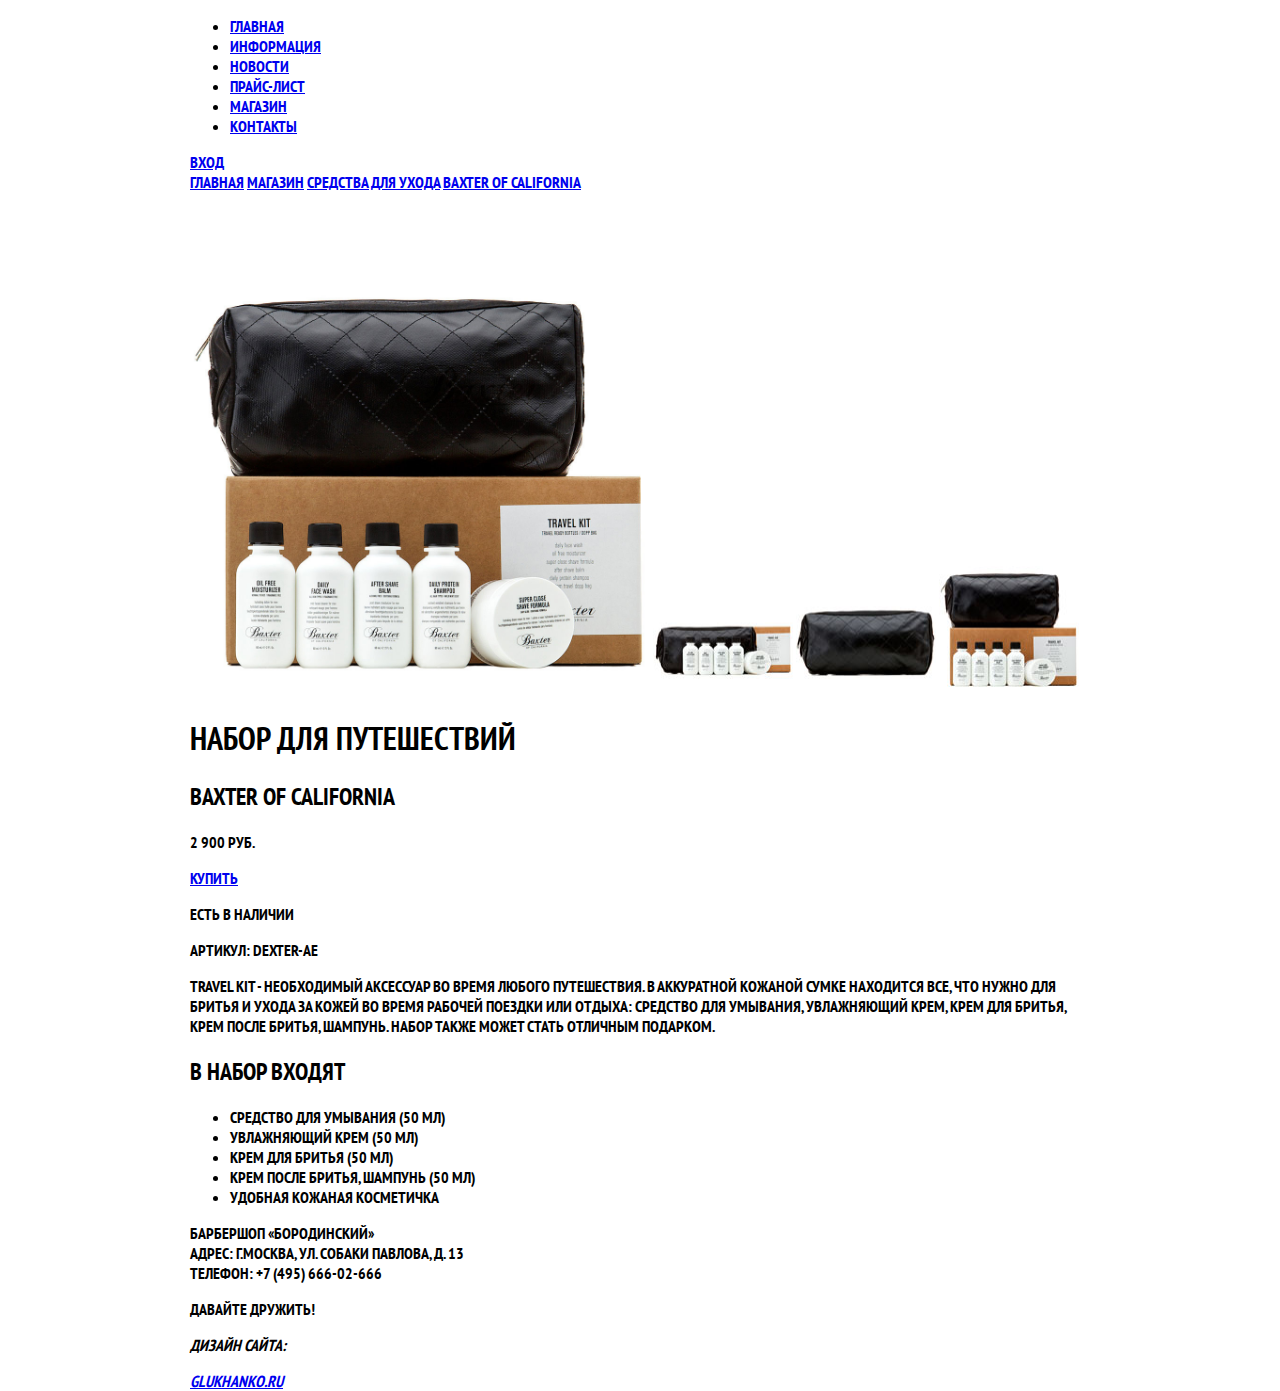
==== item.html @ 7f6d84a0 "Added markup other pages" ====
<!DOCTYPE html>
<html>
<head>
  <meta charset="UTF-8">
  <title>Барбершоп «Бородинский»</title>
  <meta name="description" content="Лучший Барбершоп в Санкт-Петербурге">
  <meta name="author" content="sklart.ru">
  <meta name="description" content="Предоставляем услуги стрижки, подбираем аксессуары для ухода за волосами и бородой">
  <meta name="keywords" content="парикмахерская, стрижка, уход, аксессуары, волосы, парихмахерская, борода">
  <!-- Links -->
  <link rel="StyleSheet" href="css/style.css" type="text/css">
  <link rel="icon" href="img/favicon.ico" type="image/ico">
  <link href="http://fonts.googleapis.com/css?family=PT+Sans+Narrow:400,700&amp;subset=latin,cyrillic" rel="stylesheet" type="text/css">
</head>
<body>
  <header class="main-header">
    <div class="container clearfix">
      <nav class="main-navigation">
        <ul>
          <li class="active"><a href="#">Главная</a></li>
          <li><a href="#">Информация</a></li>
          <li><a href="#">Новости</a></li>
          <li><a href="price.html">Прайс-лист</a></li>
          <li><a href="shop.html">Магазин</a></li>
          <li><a href="#">Контакты</a></li>
        </ul>
      </nav>

      <div class="user-block">
        <a href="#" class="login">Вход</a>
      </div>
    </div>
  </header>

  <main class="item-main">
    <div class="container">
      <div class="breadcrumbs">
        <a href="#">Главная</a>
        <a href="#">Магазин</a>
        <a href="#">Средства для ухода</a>
        <a href="#">Baxter of California</a>
      </div>

      <section class="item-photos">
        <img src="img/content-photos-block-0.jpg" width="460" height="500" alt="Фотография набора для путешествий">
        <img src="img/content-photos-block-1.jpg" width="140" height="150" alt="Фотография набора для путешествий">
        <img src="img/content-photos-block-2.jpg" width="140" height="150" alt="Фотография набора для путешествий">
        <img src="img/content-photos-block-3.jpg" width="140" height="150" alt="Фотография набора для путешествий">
      </section>

      <section class="item-description">
        <h1 class="item-header">Набор для путешествий</h1>
        <h2>Baxter of California</h2>
        <div class="item-price">
          <p>2 900 руб.</p>
          <a class="btn" href="#">Купить</a>
        </div>
        <p>Есть в наличии</p>
        <p>Артикул: DEXTER-AE</p>
        <p>TRAVEL KIT - необходимый аксессуар во время любого путешествия. В аккуратной кожаной сумке находится все, что нужно для бритья и ухода за кожей во время рабочей поездки или отдыха: средство для умывания, увлажняющий крем, крем для бритья, крем после бритья, шампунь. Набор также может стать отличным подарком.</p>
        <h2>В набор входят</h2>
        <ul>
          <li>Средство для умывания (50 мл)</li>
          <li>Увлажняющий крем (50 мл)</li>
          <li>Крем для бритья (50 мл)</li>
          <li>Крем после бритья, шампунь (50 мл)</li>
          <li>Удобная кожаная косметичка</li>
        </ul>
      </section>
    </div>
  </main>

  <footer class="main-footer">
    <div class="container clearfix">
      <section class="footer-contacts">
        Барбершоп «Бородинский»<br>
        Адрес: г.Москва, ул. Собаки Павлова, д. 13<br>
        Телефон: +7 (495) 666-02-666
      </section>

      <section class="footer-social">
        <p>Давайте дружить!</p>
        <a href="#" class="social-btn social-btn-vk"></a>
        <a href="#" class="social-btn social-btn-fb"></a>
        <a href="#" class="social-btn social-btn-inst"></a>
      </section>
      
      <address class="footer-copyright">
        <p>Дизайн сайта:</p>
        <a href="//glukhanko.ru" class="btn">glukhanko.ru</a>
      </address>
    </div>
  </footer>
</body>
</html>
---- css/style.css ----
body {
  margin: 0;
  padding: 0;
  text-transform: uppercase;
  font-family: "PT Sans Narrow", sans-serif, Arial;
  font-weight: bold;
  /*background-image: url('../img/index-background.jpg');
  background-position: center;
  background-repeat: no-repeat;
  background-size: cover;*/
}

.container {
  width: 900px;
  margin: auto;
}
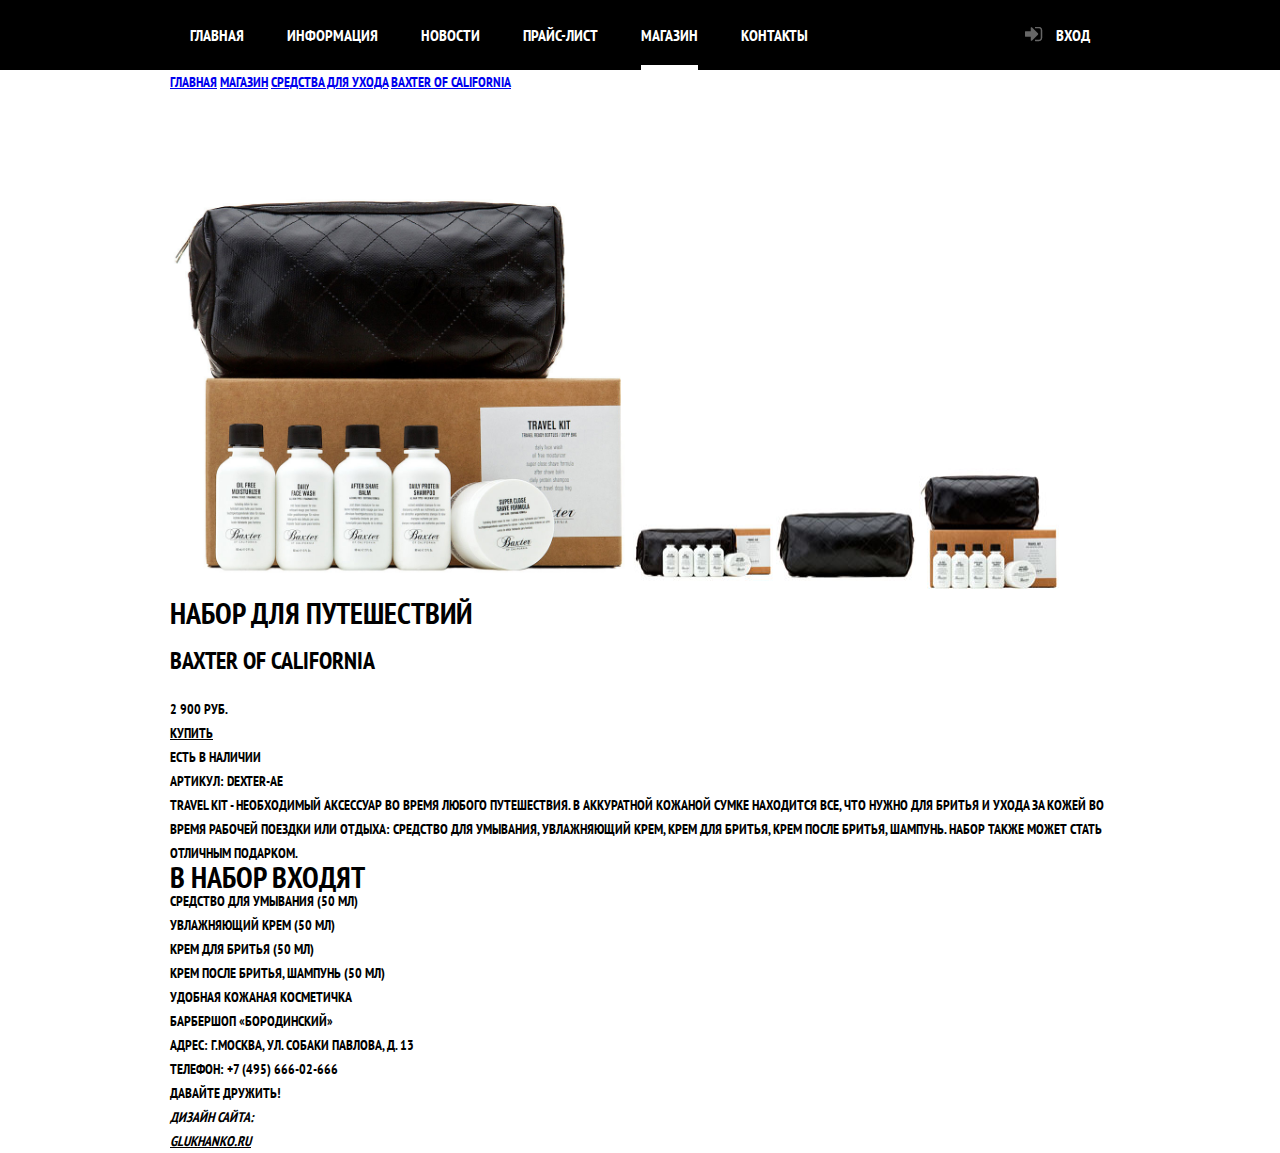
==== commit e7e85c77: "Added header style" ====
--- a/item.html
+++ b/item.html
@@ -17,11 +17,11 @@
     <div class="container clearfix">
       <nav class="main-navigation">
         <ul>
-          <li class="active"><a href="#">Главная</a></li>
+          <li><a href="index.html">Главная</a></li>
           <li><a href="#">Информация</a></li>
           <li><a href="#">Новости</a></li>
           <li><a href="price.html">Прайс-лист</a></li>
-          <li><a href="shop.html">Магазин</a></li>
+          <li class="current-page"><a href="shop.html">Магазин</a></li>
           <li><a href="#">Контакты</a></li>
         </ul>
       </nav>
@@ -35,8 +35,8 @@
   <main class="item-main">
     <div class="container">
       <div class="breadcrumbs">
-        <a href="#">Главная</a>
-        <a href="#">Магазин</a>
+        <a href="index.html">Главная</a>
+        <a href="shop.html">Магазин</a>
         <a href="#">Средства для ухода</a>
         <a href="#">Baxter of California</a>
       </div>
@@ -49,8 +49,8 @@
       </section>
 
       <section class="item-description">
-        <h1 class="item-header">Набор для путешествий</h1>
-        <h2>Baxter of California</h2>
+        <h2 class="item-header">Набор для путешествий</h2>
+        <h3>Baxter of California</h3>
         <div class="item-price">
           <p>2 900 руб.</p>
           <a class="btn" href="#">Купить</a>
@@ -84,7 +84,7 @@
         <a href="#" class="social-btn social-btn-fb"></a>
         <a href="#" class="social-btn social-btn-inst"></a>
       </section>
-      
+
       <address class="footer-copyright">
         <p>Дизайн сайта:</p>
         <a href="//glukhanko.ru" class="btn">glukhanko.ru</a>
--- a/css/style.css
+++ b/css/style.css
@@ -4,13 +4,116 @@
   text-transform: uppercase;
   font-family: "PT Sans Narrow", sans-serif, Arial;
   font-weight: bold;
-  /*background-image: url('../img/index-background.jpg');
-  background-position: center;
+  font-size: 14px;
+  line-height: 24px;
+  /*background-image: url("../img/index-background.jpg");
+  background-position: center top;
   background-repeat: no-repeat;
-  background-size: cover;*/
+  background-size: cover;
+  background-color: #fff;*/
+}
+p,
+ul,
+h2,
+figure {
+    margin: 0;
+    padding: 0;
+}
+h2 {
+  font-size: 30px;
+}
+h3 {
+  font-size: 24px;
+}
+ul {
+  list-style: none;
+}
+.clearfix::after {
+  content: "";
+  display: table;
+  clear: both;
+}
+.container {
+  width: 940px;
+  margin: auto;
+}
+.btn {
+  background-color: #fff;
+  color: #000;
 }
 
-.container {
-  width: 900px;
+/* Header */
+.main-header {
+  min-height: 70px;
+  font-size: 16px;
+  background-color: #000;
+  vertical-align: top;
+}
+.main-header a {
+  display: block;
+  padding: 25px 20px;
+  line-height: 20px;
+  color: #fff;
+  text-decoration: none;
+}
+.main-header a:hover,
+.main-header a:focus {
+  background-color: #242424;
+}
+.main-navigation {
+  float: left;
+}
+.main-navigation li {
+  display: inline-block;
+}
+.current-page a {
+  position: relative;
+}
+.current-page a::after {
+  content: "";
+  position: absolute;
+  height: 5px;
+  background-color: #fff;
+  bottom: 0;
+  left: 20px;
+  right: 20px;
+}
+
+.user-block {
+  float: right;
+}
+.user-block a {
+  position: relative;
+  padding-left: 50px;
+}
+.user-block a::before {
+  content: "";
+  position: absolute;
+  width: 18px;
+  height: 18px;
+  background: url("../img/sprites.png") no-repeat;
+  background-position: 0 -212px;
+  opacity: .4;
+  top: 27px;
+  left: 19px;
+}
+
+/* Login window */
+.login-form {
+  width: 300px;
+  display: none;
+  padding: 35px 80px;
   margin: auto;
+  background-image: url("../img/content-background.jpg");
+  background-repeat: repeat;
 }
+.login-form input {
+  display: block;
+  width: 294px;
+  border: 2px solid #000;
+  margin-bottom: 10px;
+  line-height: 36px;
+  font-family: "PT Sans Narrow", sans-serif, Arial;
+  font-weight: bold;
+  font-size: 14px;
+}
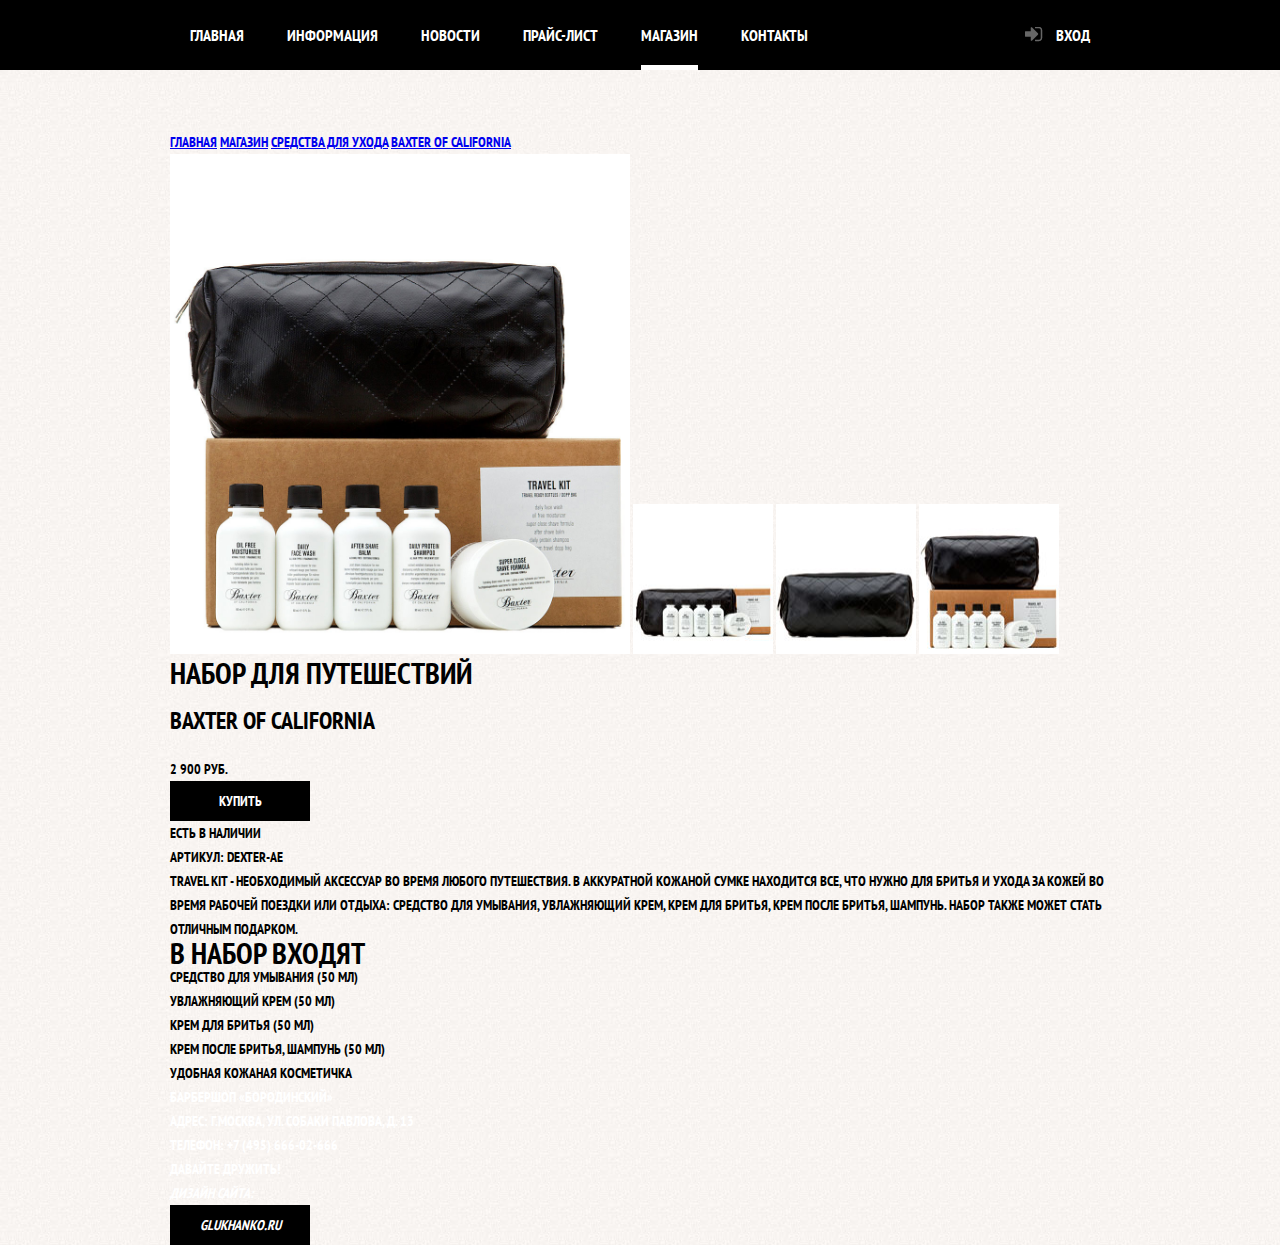
==== commit e0abe846: "Added small part of index content style" ====
--- a/item.html
+++ b/item.html
@@ -12,7 +12,7 @@
   <link rel="icon" href="img/favicon.ico" type="image/ico">
   <link href="http://fonts.googleapis.com/css?family=PT+Sans+Narrow:400,700&amp;subset=latin,cyrillic" rel="stylesheet" type="text/css">
 </head>
-<body>
+<body class="inner-page">
   <header class="main-header">
     <div class="container clearfix">
       <nav class="main-navigation">
--- a/css/style.css
+++ b/css/style.css
@@ -6,11 +6,11 @@
   font-weight: bold;
   font-size: 14px;
   line-height: 24px;
-  /*background-image: url("../img/index-background.jpg");
+  background-color: #000;
+  background-image: url("../img/index-background.jpg");
   background-position: center top;
   background-repeat: no-repeat;
-  background-size: cover;
-  background-color: #fff;*/
+  color: #fff;
 }
 p,
 ul,
@@ -28,6 +28,9 @@
 ul {
   list-style: none;
 }
+main {
+  color: #000;
+}
 .clearfix::after {
   content: "";
   display: table;
@@ -35,19 +38,36 @@
 }
 .container {
   width: 940px;
-  margin: auto;
+  margin: 0 auto;
 }
 .btn {
-  background-color: #fff;
-  color: #000;
-}
+  display: inline-block;
+  background-color: #000;
+  color: #fff;
+  text-decoration: none;
+  padding: 8px 0;
+  text-transform: uppercase;
+  font-family: "PT Sans Narrow", sans-serif, Arial;
+  font-weight: bold;
+  font-size: 14px;
+  line-height: 24px;
+  border: none;
+  width: 140px;
+  text-align: center;
+}
+.inner-page {
+    background: white url("../img/content-background.jpg");
+}
+
 
 /* Header */
+
 .main-header {
   min-height: 70px;
   font-size: 16px;
   background-color: #000;
   vertical-align: top;
+  margin-bottom: 60px;
 }
 .main-header a {
   display: block;
@@ -97,8 +117,85 @@
   top: 27px;
   left: 19px;
 }
+.user-block a:hover::before {
+  opacity: 1;
+}
+
+/* Logo */
+
+.logo {
+  text-align: center;
+  margin-bottom: 20px;
+}
+
+/*Features*/
+.features {
+  margin-bottom: 65px;
+  color: #fff;
+}
+.features-item {
+  display: inline-block;
+  width: 33%;
+  text-align: center;
+}
+.features-title {
+  padding-bottom: 50px;
+  margin-bottom: 30px;
+  position: relative;
+}
+.features-title::after {
+  content: "";
+  position: absolute;
+  bottom: 0;
+  left: 145px;
+  width: 20px;
+  height: 20px;
+  background-color: #fff;
+  -webkit-transform: rotate(45deg);
+     -moz-transform: rotate(45deg);
+      -ms-transform: rotate(45deg);
+       -o-transform: rotate(45deg);
+          transform: rotate(45deg);
+}
+.features-item p {
+  padding: 0 20px;
+}
+
+/* Index content */
+
+.index-content {
+  background: url("../img/column-delimiter.png") no-repeat center, url("../img/content-background.jpg") repeat;
+  margin-bottom: 35px;
+}
+.content-column-left,
+.content-column-right {
+  width: 300px;
+  padding: 55px 80px;
+}
+.content-column-left {
+  float: left;
+}
+.content-column-right {
+  float: right;
+}
+.content-column-title {
+  margin-bottom: 40px;
+}
+.gallery-content {
+  margin-bottom: 35px;
+}
+.gallery-content img {
+  border: 7px solid #fff;
+}
+.gallery-prev {
+  float: left;
+}
+.gallery-next {
+  float: right;
+}
 
 /* Login window */
+
 .login-form {
   width: 300px;
   display: none;
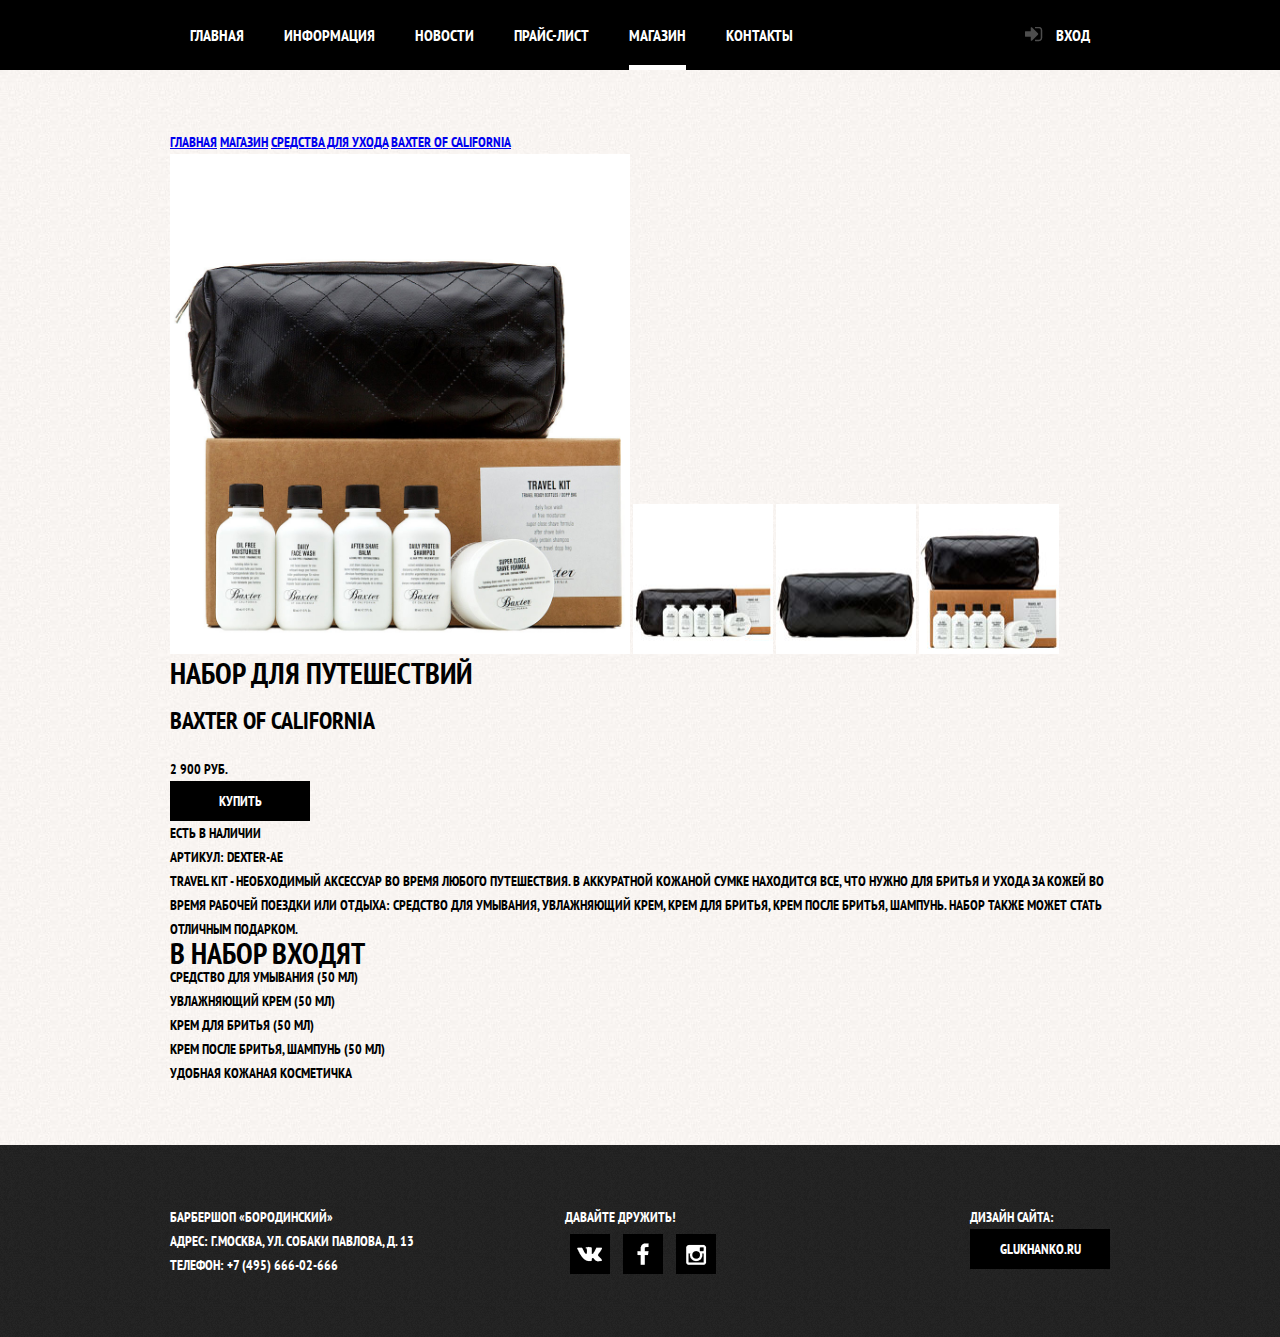
==== commit 398067d8: "Small changes" ====
--- a/item.html
+++ b/item.html
@@ -8,7 +8,8 @@
   <meta name="description" content="Предоставляем услуги стрижки, подбираем аксессуары для ухода за волосами и бородой">
   <meta name="keywords" content="парикмахерская, стрижка, уход, аксессуары, волосы, парихмахерская, борода">
   <!-- Links -->
-  <link rel="StyleSheet" href="css/style.css" type="text/css">
+  <link rel="stylesheet" href="css/normalize.css" type="text/css">
+  <link rel="stylesheet" href="css/style.css" type="text/css">
   <link rel="icon" href="img/favicon.ico" type="image/ico">
   <link href="http://fonts.googleapis.com/css?family=PT+Sans+Narrow:400,700&amp;subset=latin,cyrillic" rel="stylesheet" type="text/css">
 </head>
@@ -17,12 +18,12 @@
     <div class="container clearfix">
       <nav class="main-navigation">
         <ul>
-          <li><a href="index.html">Главная</a></li>
-          <li><a href="#">Информация</a></li>
-          <li><a href="#">Новости</a></li>
-          <li><a href="price.html">Прайс-лист</a></li>
-          <li class="current-page"><a href="shop.html">Магазин</a></li>
-          <li><a href="#">Контакты</a></li>
+          <li><a href="index.html">Главная</a>
+          <li><a href="#">Информация</a>
+          <li><a href="#">Новости</a>
+          <li><a href="price.html">Прайс-лист</a>
+          <li class="current-page"><a href="shop.html">Магазин</a>
+          <li><a href="#">Контакты</a>
         </ul>
       </nav>
 
--- a/css/style.css
+++ b/css/style.css
@@ -1,12 +1,10 @@
 body {
-  margin: 0;
-  padding: 0;
-  text-transform: uppercase;
   font-family: "PT Sans Narrow", sans-serif, Arial;
-  font-weight: bold;
+  font-weight: 700;
   font-size: 14px;
   line-height: 24px;
-  background-color: #000;
+  text-transform: uppercase;
+  background-color: #111;
   background-image: url("../img/index-background.jpg");
   background-position: center top;
   background-repeat: no-repeat;
@@ -31,6 +29,30 @@
 main {
   color: #000;
 }
+input {
+  font-family: "PT Sans Narrow", sans-serif;
+  font-weight: 700;
+  font-size: 14px;
+  line-height: 24px;
+  text-transform: uppercase;
+  background: #f9f6f3;
+  border: 2px solid #000;
+  padding: 8px 15px;
+}
+input::-webkit-input-placeholder {color: #000;}
+input::-moz-placeholder {color: #000;}
+input:-moz-placeholder {color: #000;}
+input:-ms-input-placeholder {color: #000;}
+
+input::-webkit-input-placeholder       {text-indent: 0;   transition: text-indent 0.3s ease;}
+input::-moz-placeholder                {text-indent: 0;   transition: text-indent 0.3s ease;}
+input:-moz-placeholder                 {text-indent: 0;   transition: text-indent 0.3s ease;}
+input:-ms-input-placeholder            {text-indent: 0;   transition: text-indent 0.3s ease;}
+input:focus::-webkit-input-placeholder {text-indent: 500px; transition: text-indent 0.3s ease;}
+input:focus::-moz-placeholder          {text-indent: 500px; transition: text-indent 0.3s ease;}
+input:focus:-moz-placeholder           {text-indent: 500px; transition: text-indent 0.3s ease;}
+input:focus:-ms-input-placeholder      {text-indent: 500px; transition: text-indent 0.3s ease;}
+
 .clearfix::after {
   content: "";
   display: table;
@@ -39,6 +61,7 @@
 .container {
   width: 940px;
   margin: 0 auto;
+  padding: 0 10px;
 }
 .btn {
   display: inline-block;
@@ -54,6 +77,19 @@
   border: none;
   width: 140px;
   text-align: center;
+  cursor: pointer;
+}
+.btn:hover,
+.btn:focus {
+  background-color: #663d15;
+  outline: 0;
+}
+.btn:disabled {
+  cursor: default;
+  opacity: .5;
+}
+.btn:disabled:hover {
+  background-color: #000;
 }
 .inner-page {
     background: white url("../img/content-background.jpg");
@@ -64,7 +100,6 @@
 
 .main-header {
   min-height: 70px;
-  font-size: 16px;
   background-color: #000;
   vertical-align: top;
   margin-bottom: 60px;
@@ -83,8 +118,13 @@
 .main-navigation {
   float: left;
 }
+.main-navigation ul {
+  font-size: 0;
+  list-style: none;
+}
 .main-navigation li {
   display: inline-block;
+  font-size: 16px;
 }
 .current-page a {
   position: relative;
@@ -100,7 +140,9 @@
 }
 
 .user-block {
-  float: right;
+  font-size: 16px;
+  float: right;
+  max-width: 140px;
 }
 .user-block a {
   position: relative;
@@ -111,9 +153,9 @@
   position: absolute;
   width: 18px;
   height: 18px;
-  background: url("../img/sprites.png") no-repeat;
+  background: transparent url("../img/sprites.png") no-repeat;
   background-position: 0 -212px;
-  opacity: .4;
+  opacity: .3;
   top: 27px;
   left: 19px;
 }
@@ -135,6 +177,7 @@
 }
 .features-item {
   display: inline-block;
+  vertical-align: top;
   width: 33%;
   text-align: center;
 }
@@ -147,7 +190,9 @@
   content: "";
   position: absolute;
   bottom: 0;
-  left: 145px;
+  left: 50%;
+  margin-left: -10px;
+  display: block;
   width: 20px;
   height: 20px;
   background-color: #fff;
@@ -161,6 +206,7 @@
   padding: 0 20px;
 }
 
+
 /* Index content */
 
 .index-content {
@@ -170,6 +216,7 @@
 .content-column-left,
 .content-column-right {
   width: 300px;
+  height: 320px;
   padding: 55px 80px;
 }
 .content-column-left {
@@ -179,8 +226,25 @@
   float: right;
 }
 .content-column-title {
-  margin-bottom: 40px;
-}
+  margin-bottom: 35px;
+}
+
+
+/* News */
+
+.news-preview li {
+  padding-bottom: 26px;
+}
+.news-preview time {
+  font-family: "Georia Italic";
+  font-weight: 400;
+  font-style: italic;
+  text-transform: lowercase;
+}
+
+
+/* Gallery */
+
 .gallery-content {
   margin-bottom: 35px;
 }
@@ -194,23 +258,159 @@
   float: right;
 }
 
+
+/* Main contacts */
+
+.main-contacts p {
+  padding-bottom: 29px;
+}
+.main-contacts p:last-child {
+  margin-bottom: 21px;
+}
+.contacts-navigate-btn {
+  float: left;
+}
+.contacts-feedback-btn {
+  float: right;
+}
+
+
+/* Appointment form */
+
+.appointment-form p {
+  margin-bottom: 30px;
+}
+.appointment-form input {
+  float: left;
+  bottom: 0;
+  width: 105px;
+  margin-bottom: 20px;
+}
+.appointment-form input:nth-child(even) {
+  float: right;
+}
+.appointment-form input:focus {
+  border: 2px solid #663d15;
+  outline: 0;
+}
+.appointment-form .btn {
+    width: 100%;
+    margin-top: 14px;
+}
+
+
+/* Footer */
+
+.main-footer {
+  background: #222 url("../img/footer-background.jpg");
+  margin-top: 60px;
+  padding: 60px 0;
+}
+.main-footer-column {
+  display: inline-block;
+  text-align: center;
+  vertical-align: top;
+}
+.footer-contacts {
+  float: left;
+  width: 340px;
+  text-align: left;
+}
+.footer-social {
+  float: left;
+  max-width: 240px;
+  margin-left: 55px;
+}
+.footer-social .social-btn {
+  width: 40px;
+  height: 40px;
+  display: inline-block;
+  vertical-align: top;
+  margin: 5px 5px 0 5px;
+  background: #000 url("../img/sprites.png") no-repeat center;
+}
+.footer-social .social-btn-vk {
+  background-position: 7px -826px;
+}
+.footer-social .social-btn-fb {
+  background-position: 14px -549px;
+}
+.footer-social .social-btn-inst {
+  background-position: 10px -691px;
+}
+.social-btn-vk:hover {
+  background-color: #fff;
+  background-position: 7px -760px;
+}
+.social-btn-fb:hover {
+  background-color: #fff;
+  background-position: 14px -476px;
+}
+.social-btn-inst:hover {
+  background-color: #fff;
+  background-position: 10px -620px;
+}
+.footer-copyright {
+  max-width: 320px;
+  float: right;
+  font-style: normal;
+}
+.footer-author-btn {
+  margin-top: 5px;
+}
+.footer-author-btn:hover {
+  background-color: #fff;
+  color: #000;
+}
+
 /* Login window */
 
 .login-form {
+  color: #000;
+  position: fixed;
+  top: 120px;
+  left: 50%;
+  margin-left: -230px;
   width: 300px;
   display: none;
-  padding: 35px 80px;
-  margin: auto;
+  padding: 55px 80px;
   background-image: url("../img/content-background.jpg");
   background-repeat: repeat;
 }
+.login-form-close {
+  position: absolute;
+  right: -55px;
+  top: 55px;
+  width: 22px;
+  height: 22px;
+  background: url("../img/sprites.png") 0 -140px no-repeat;
+  cursor: pointer;
+}
+.login-form .login-header {
+  padding-bottom: 30px;
+}
+.login-form p {
+  padding-bottom: 30px;
+}
 .login-form input {
   display: block;
-  width: 294px;
-  border: 2px solid #000;
+  width: 264px;
   margin-bottom: 10px;
-  line-height: 36px;
-  font-family: "PT Sans Narrow", sans-serif, Arial;
-  font-weight: bold;
-  font-size: 14px;
-}
+}
+.login-form input:focus {
+  border: 2px solid #663d15;
+  outline: 0;
+}
+.login-form .remember-forget-block {
+  padding-top: 5px;
+  padding-bottom: 15px;
+}
+.remember-forget-block label {
+  float: left;
+}
+.remember-forget-block .forget-pass {
+  float: right;
+}
+.login-form button {
+  width: 100%;
+}
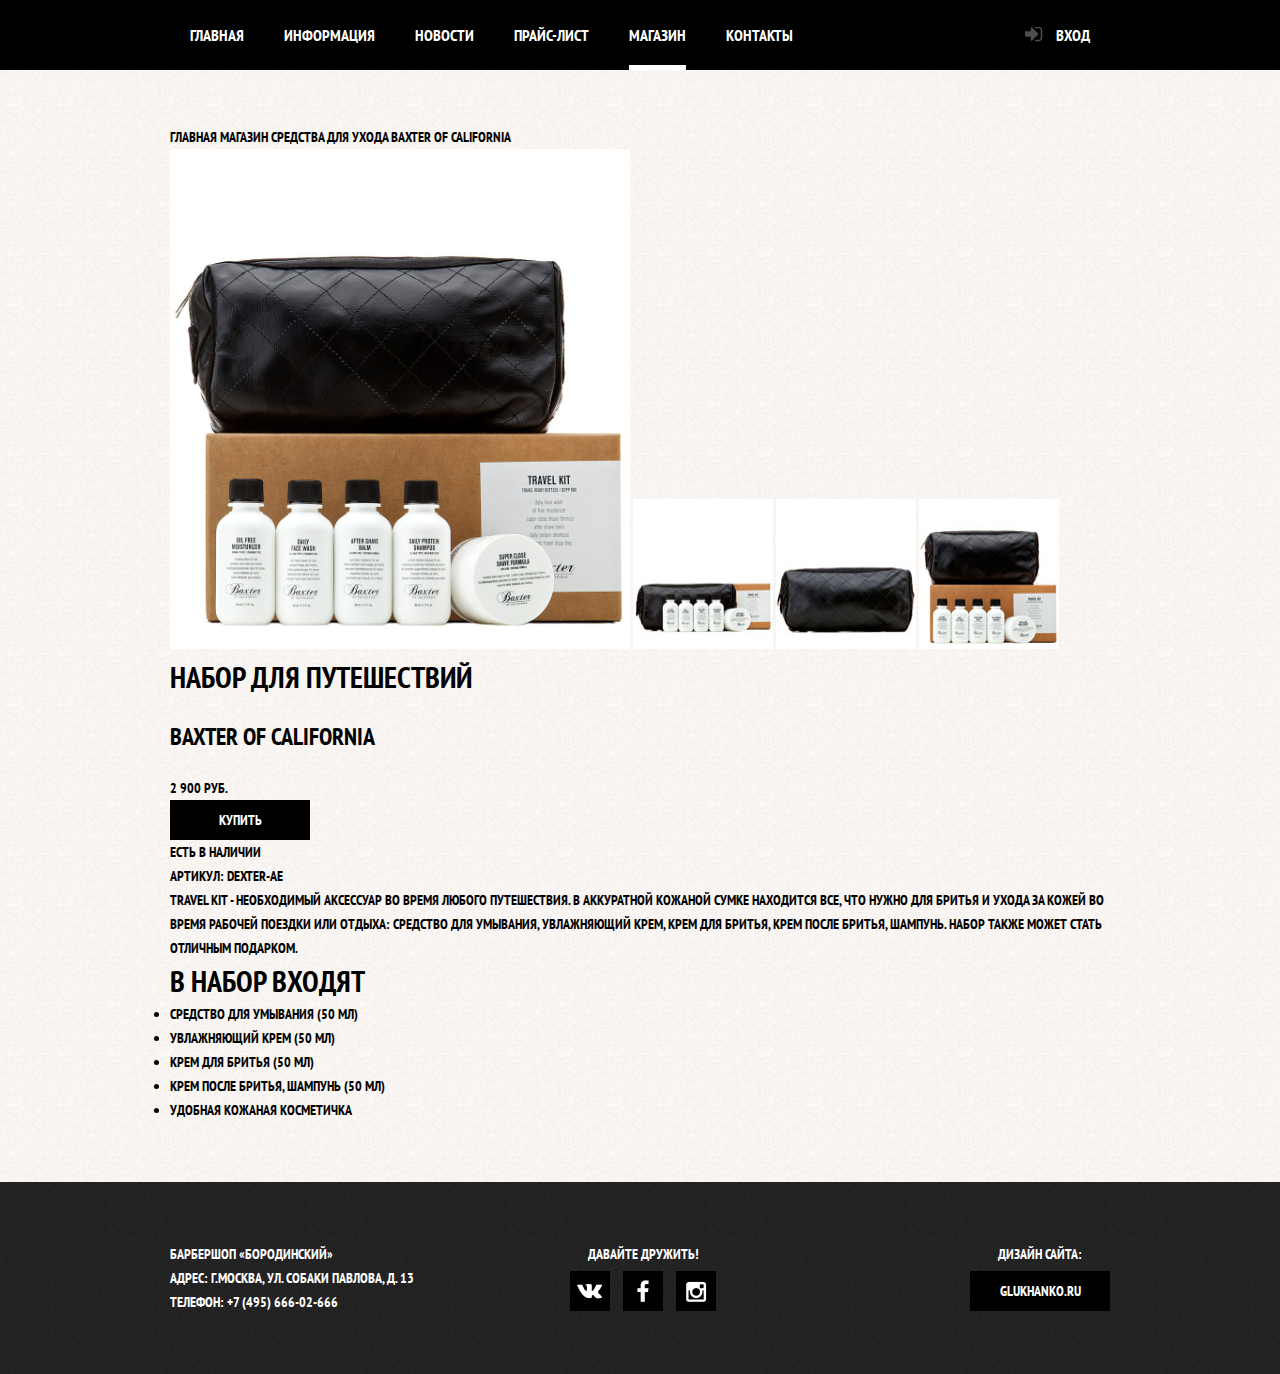
==== commit 6ebba0fd: "Added style for price page" ====
--- a/item.html
+++ b/item.html
@@ -73,22 +73,20 @@
 
   <footer class="main-footer">
     <div class="container clearfix">
-      <section class="footer-contacts">
+      <section class="main-footer-column footer-contacts">
         Барбершоп «Бородинский»<br>
         Адрес: г.Москва, ул. Собаки Павлова, д. 13<br>
         Телефон: +7 (495) 666-02-666
       </section>
-
-      <section class="footer-social">
+      <section class="main-footer-column footer-social">
         <p>Давайте дружить!</p>
         <a href="#" class="social-btn social-btn-vk"></a>
         <a href="#" class="social-btn social-btn-fb"></a>
         <a href="#" class="social-btn social-btn-inst"></a>
       </section>
-
-      <address class="footer-copyright">
+      <address class="main-footer-column footer-copyright">
         <p>Дизайн сайта:</p>
-        <a href="//glukhanko.ru" class="btn">glukhanko.ru</a>
+        <a href="//glukhanko.ru" class="btn footer-author-btn">glukhanko.ru</a>
       </address>
     </div>
   </footer>
--- a/css/style.css
+++ b/css/style.css
@@ -19,12 +19,11 @@
 }
 h2 {
   font-size: 30px;
+  line-height: 42px;
 }
 h3 {
   font-size: 24px;
-}
-ul {
-  list-style: none;
+  line-height: 30px;
 }
 main {
   color: #000;
@@ -92,7 +91,7 @@
   background-color: #000;
 }
 .inner-page {
-    background: white url("../img/content-background.jpg");
+    background: #f8f3f0 url("../img/content-background.jpg") repeat;
 }
 
 
@@ -414,3 +413,150 @@
 .login-form button {
   width: 100%;
 }
+
+
+/* Price Page */
+
+.inner-page .main-header {
+  margin-bottom: 55px;
+}
+.inner-page-title {
+  margin-bottom: 55px;
+}
+.inner-page-title h2 {
+  margin: 0;
+  padding: 0;
+  margin-bottom: 20px;
+}
+.breadcrumbs {
+  list-style: none;
+  margin: 0;
+  padding: 0;
+}
+.breadcrumbs li {
+  position: relative;
+  display: inline;
+  padding-right: 40px;
+}
+.breadcrumbs li:after {
+  content: "";
+  position: absolute;
+  top: 4px;
+  right: 14px;
+  width: 8px;
+  height: 8px;
+  background: #000;
+  -webkit-transform: rotate(45deg);
+     -moz-transform: rotate(45deg);
+      -ms-transform: rotate(45deg);
+       -o-transform: rotate(45deg);
+          transform: rotate(45deg);
+}
+.breadcrumbs a {
+  text-decoration: none;
+  color: #000;
+}
+.breadcrumbs a:hover {
+  text-decoration: underline;
+}
+.breadcrumbs .current a {
+  color: #aba9a7;
+}
+.breadcrumbs .current:after {
+  content: none;
+}
+
+.inner-content {
+  margin-bottom: 75px;
+}
+.inner-content h3 {
+  margin-bottom: 30px;
+  margin-top: 60px;
+}
+.inner-content p {
+  margin: 14px 0;
+}
+.prices-table {
+  border-collapse: collapse;
+  width: 100%;
+}
+.prices-table td {
+  border: 2px solid black;
+  padding: 10px 15px;
+  width: 50%;
+}
+.prices-table td:last-child {
+  text-align: center;
+}
+.big-heading {
+  margin-top: 55px;
+  margin-bottom: 65px;
+  text-align: center;
+}
+.big-heading span {
+  font-size: 48px;
+  line-height: 48px;
+  text-align: center;
+  display: inline;
+  margin: 0;
+  padding: 0 25px;
+  position: relative;
+  z-index: 2;
+  background: #f8f3f0 url("../img/content-background.jpg") repeat;
+}
+.big-heading:after {
+  content: "";
+  display: block;
+  border-bottom: 2px solid #000;
+  position: relative;
+  top: -25px;
+  z-index: 1;
+}
+.custom-list-1 {
+  list-style: none;
+  margin: 14px 0;
+  padding: 0;
+}
+.custom-list-1 li {
+  padding-left: 20px;
+  margin-bottom: 15px;
+  position: relative;
+}
+.custom-list-1 li:before {
+  content: "";
+  position: absolute;
+  top: 7px;
+  left: 1px;
+  width: 8px;
+  height: 8px;
+  background: #000;
+  -webkit-transform: rotate(45deg);
+     -moz-transform: rotate(45deg);
+      -ms-transform: rotate(45deg);
+       -o-transform: rotate(45deg);
+          transform: rotate(45deg);
+}
+.inner-content-columns {
+  margin: 60px 0;
+}
+.inner-content-column-left,
+.inner-content-column-right {
+  width: 460px;
+}
+.inner-content-column-left {
+  float: left;
+}
+.inner-content-column-right {
+  float: right;
+}
+.inner-content-column-left *:first-child,
+.inner-content-column-right *:first-child {
+  margin-top: 0;
+}
+.inner-content-column-left *:last-child,
+.inner-content-column-right *:last-child {
+  margin-bottom: 0;
+}
+.short-text {
+  width: 385px;
+}
